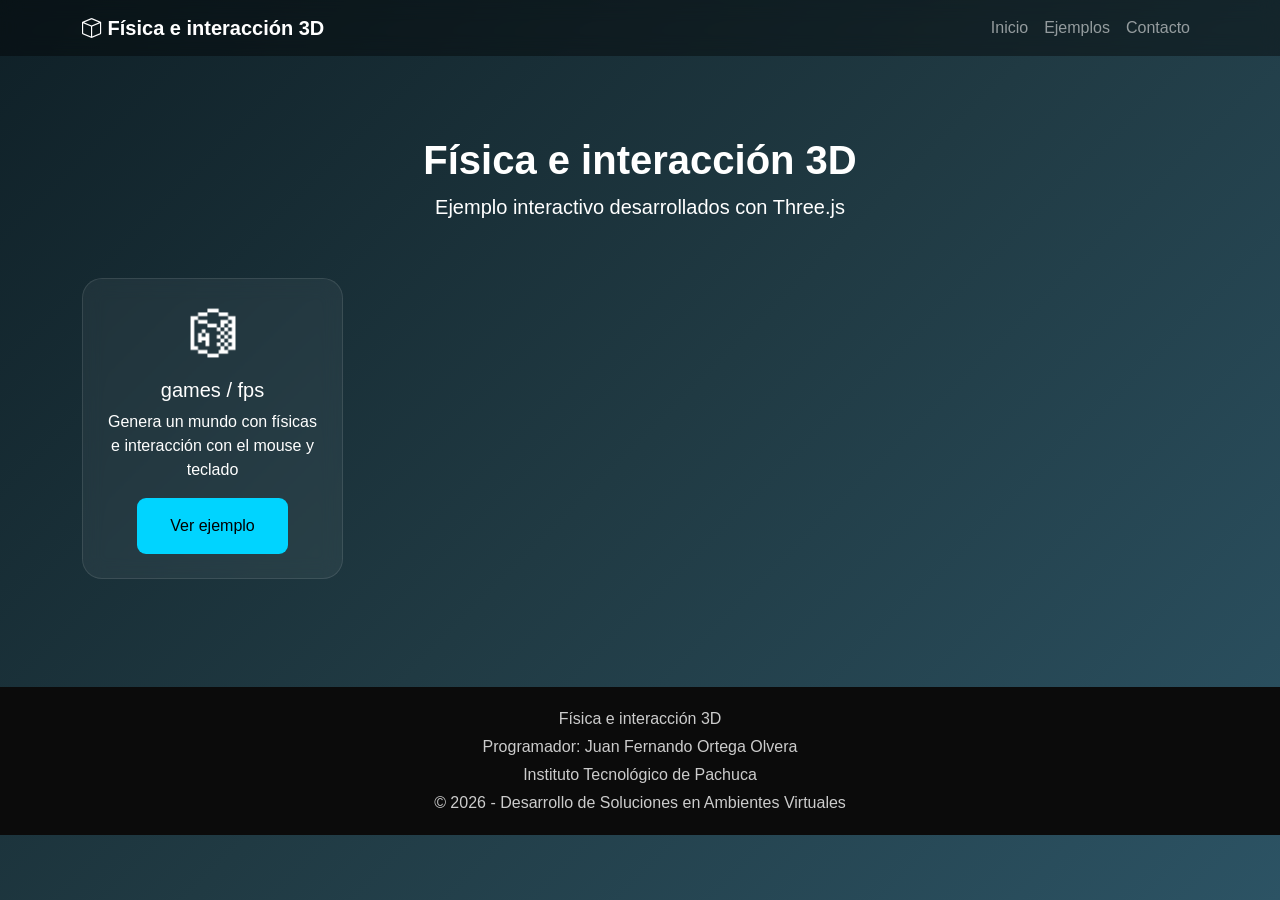
==== index.html @ d812e0b1 "versión inicial" ====
<!DOCTYPE html>
<html lang="es">

<head>
    <meta charset="UTF-8">
    <meta name="viewport" content="width=device-width, initial-scale=1.0">

    <title>Física e interacción 3D</title>
    <link rel="icon" type="image/png" href="assets/img/favicon.png">

    <!-- Bootstrap 5 -->
    <link href="https://cdn.jsdelivr.net/npm/bootstrap@5.3.3/dist/css/bootstrap.min.css" rel="stylesheet">
    <!-- Icons -->
    <link rel="stylesheet" href="https://cdn.jsdelivr.net/npm/bootstrap-icons@1.11.3/font/bootstrap-icons.css">

    <link type="text/css" rel="stylesheet" href="assets/css/index.css">

</head>

<body>

    <!-- NAVBAR -->
    <nav class="navbar navbar-expand-lg navbar-dark">
        <div class="container">

            <a class="navbar-brand fw-bold" href="index.html">
                <i class="bi bi-box"></i> Física e interacción 3D
            </a>

            <button class="navbar-toggler" data-bs-toggle="collapse" data-bs-target="#menu">
                <span class="navbar-toggler-icon"></span>
            </button>

            <div class="collapse navbar-collapse" id="menu">
                <ul class="navbar-nav ms-auto">
                    <li class="nav-item">
                        <a class="nav-link" href="index.html">Inicio</a>
                    </li>
                    <li class="nav-item">
                        <a class="nav-link" href="#ejemplos">Ejemplos</a>
                    </li>
                    <li class="nav-item">
                        <a class="nav-link" href="#footer">Contacto</a>
                    </li>
                </ul>
            </div>
        </div>
    </nav>


    <!-- HERO -->
    <section class="hero container">
        <h1>Física e interacción 3D</h1>
        <p class="lead">
            Ejemplo interactivo desarrollados con Three.js
        </p>
    </section>


    <!-- EJEMPLOS -->
    <section id="ejemplos" class="container pb-5">
        <div class="row g-4">
            <!-- EJEMPLO 1 -->
            <div class="col-md-6 col-lg-3">
                <div class="card card-ui p-4 text-center h-100">
                    <img src="assets/img/cubo.png" class="icon-3d-img">
                    <h5>games / fps</h5>
                    <p>
                        Genera un mundo con físicas e interacción con el mouse y teclado
                    </p>
                    <a href="games_fps.html">
                        <button class="botonesMenu">
                            Ver ejemplo
                        </button>
                    </a>
                </div>
            </div>
        </div>
    </section>


    <!-- FOOTER -->
    <footer id="footer">
        <div class="container">
            <p class="mb-1">
                Física e interacción 3D
            </p>
            <p class="mb-1">
                Programador: Juan Fernando Ortega Olvera
            </p>
            <p class="mb-1">
                Instituto Tecnológico de Pachuca
            </p>
            <p class="mb-0">
                © 2026 - Desarrollo de Soluciones en Ambientes Virtuales
            </p>
        </div>
    </footer>


    <!-- Bootstrap JS -->
    <script src="https://cdn.jsdelivr.net/npm/bootstrap@5.3.3/dist/js/bootstrap.bundle.min.js"></script>

</body>

</html>
---- assets/css/index.css ----
/* Fondo estilo moderno */
body {
    background: linear-gradient(135deg, #0f2027, #203a43, #2c5364);
    min-height: 100vh;
    color: white;
    font-family: 'Segoe UI', sans-serif;
}

/* Card estilo UIverse */
.card-ui {
    background: rgba(255, 255, 255, 0.05);
    border-radius: 20px;
    backdrop-filter: blur(10px);
    border: 1px solid rgba(255, 255, 255, 0.1);
    transition: all .3s ease;
    color: white;
}

.card-ui:hover {
    transform: translateY(-10px) scale(1.03);
    box-shadow: 0 10px 40px rgba(0, 0, 0, 0.4);
}

/* iconos grandes */
.icon-3d {
    font-size: 45px;
    margin-bottom: 15px;
    color: #00d4ff;
}

.icon-3d-img {
    width: 60px;
    height: 60px;
    display: block;
    margin: 0 auto 15px auto;
    object-fit: contain;
}

/* navbar */
.navbar {
    background: rgba(0, 0, 0, 0.4);
    backdrop-filter: blur(10px);
}

/* footer */
footer {
    background: #0b0b0b;
    padding: 20px;
    margin-top: 60px;
    text-align: center;
    color: #ccc;
}

.hero {
    padding: 80px 0 40px 0;
    text-align: center;
}

.hero h1 {
    font-weight: 700;
}


/* From Uiverse.io by TCdesign-dev */
.botonesMenu {
    padding-left: 33px;
    padding-right: 33px;
    padding-bottom: 16px;
    padding-top: 16px;
    border-radius: 9px;
    background: #00d4ff;
    border: none;
    font-family: inherit;
    text-align: center;
    cursor: pointer;
    transition: 0.4s;
}

.botonesMenu:hover {
    box-shadow: 7px 5px 56px -14px #07c9ef;
}

.botonesMenu:active {
    transform: scale(0.97);
    box-shadow: 7px 5px 56px -10px #13abc9;
}
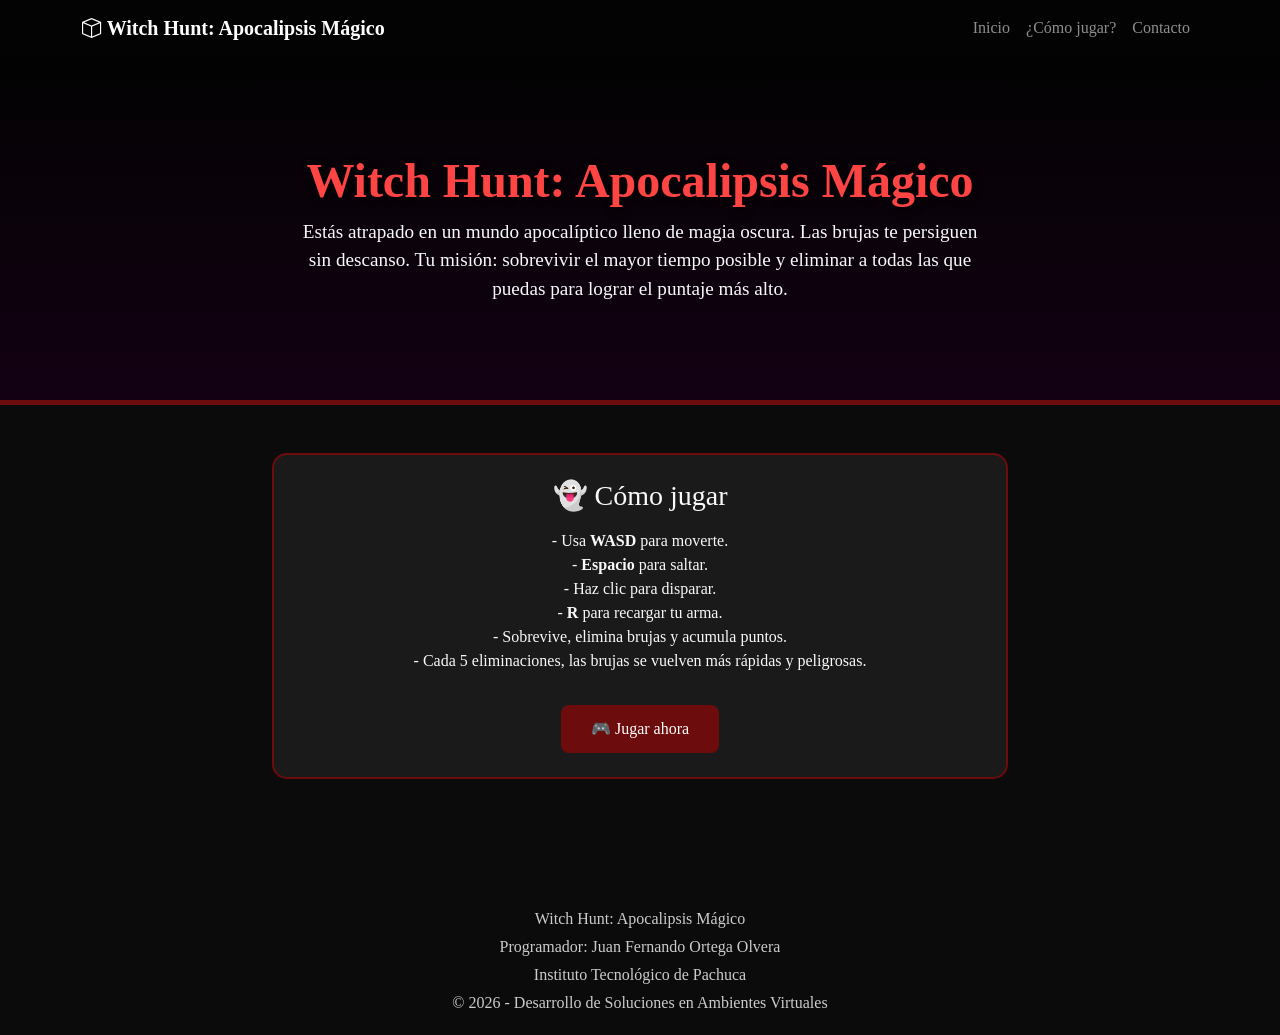
==== commit 14b50055: "se agrego diseño del index" ====
--- a/index.html
+++ b/index.html
@@ -5,7 +5,7 @@
     <meta charset="UTF-8">
     <meta name="viewport" content="width=device-width, initial-scale=1.0">
 
-    <title>Física e interacción 3D</title>
+    <title>Witch Hunt: Apocalipsis Mágico</title>
     <link rel="icon" type="image/png" href="assets/img/favicon.png">
 
     <!-- Bootstrap 5 -->
@@ -24,7 +24,7 @@
         <div class="container">
 
             <a class="navbar-brand fw-bold" href="index.html">
-                <i class="bi bi-box"></i> Física e interacción 3D
+                <i class="bi bi-box"></i> Witch Hunt: Apocalipsis Mágico
             </a>
 
             <button class="navbar-toggler" data-bs-toggle="collapse" data-bs-target="#menu">
@@ -37,7 +37,7 @@
                         <a class="nav-link" href="index.html">Inicio</a>
                     </li>
                     <li class="nav-item">
-                        <a class="nav-link" href="#ejemplos">Ejemplos</a>
+                        <a class="nav-link" href="#ejemplos">¿Cómo jugar?</a>
                     </li>
                     <li class="nav-item">
                         <a class="nav-link" href="#footer">Contacto</a>
@@ -49,28 +49,32 @@
 
 
     <!-- HERO -->
-    <section class="hero container">
-        <h1>Física e interacción 3D</h1>
+    <section class="hero">
+        <h1>Witch Hunt: Apocalipsis Mágico</h1>
         <p class="lead">
-            Ejemplo interactivo desarrollados con Three.js
+            Estás atrapado en un mundo apocalíptico lleno de magia oscura. Las brujas te persiguen sin descanso. 
+            Tu misión: sobrevivir el mayor tiempo posible y eliminar a todas las que puedas para lograr el puntaje más alto.
         </p>
     </section>
 
 
-    <!-- EJEMPLOS -->
-    <section id="ejemplos" class="container pb-5">
-        <div class="row g-4">
-            <!-- EJEMPLO 1 -->
-            <div class="col-md-6 col-lg-3">
-                <div class="card card-ui p-4 text-center h-100">
-                    <img src="assets/img/cubo.png" class="icon-3d-img">
-                    <h5>games / fps</h5>
+    <!-- COMO JUGAR -->
+    <section id="ejemplos" class="container py-5">
+        <div class="row g-4 justify-content-center">
+            <div class="col-md-8">
+                <div class="card card-spooky p-4 text-center h-100">
+                    <h3 class="mb-3">👻 Cómo jugar</h3>
                     <p>
-                        Genera un mundo con físicas e interacción con el mouse y teclado
+                        - Usa <strong>WASD</strong> para moverte.<br>
+                        - <strong>Espacio</strong> para saltar.<br>
+                        - Haz clic para disparar.<br>
+                        - <strong>R</strong> para recargar tu arma.<br>
+                        - Sobrevive, elimina brujas y acumula puntos.<br>
+                        - Cada 5 eliminaciones, las brujas se vuelven más rápidas y peligrosas.
                     </p>
                     <a href="games_fps.html">
-                        <button class="botonesMenu">
-                            Ver ejemplo
+                        <button class="btn btn-spooky mt-3">
+                            🎮 Jugar ahora
                         </button>
                     </a>
                 </div>
@@ -83,7 +87,7 @@
     <footer id="footer">
         <div class="container">
             <p class="mb-1">
-                Física e interacción 3D
+                Witch Hunt: Apocalipsis Mágico
             </p>
             <p class="mb-1">
                 Programador: Juan Fernando Ortega Olvera
--- a/assets/css/index.css
+++ b/assets/css/index.css
@@ -1,31 +1,81 @@
-/* Fondo estilo moderno */
+/* Fondo estilo espeluznante */
 body {
-    background: linear-gradient(135deg, #0f2027, #203a43, #2c5364);
+    background-color: #0b0b0b;
+    color: #f8f9fa;
+    font-family: 'Cinzel', serif;
     min-height: 100vh;
-    color: white;
-    font-family: 'Segoe UI', sans-serif;
 }
 
-/* Card estilo UIverse */
+/* Hero con fondo tenebroso */
+.hero {
+    text-align: center;
+    padding: 6rem 2rem;
+    background: linear-gradient(rgba(0,0,0,0.8), rgba(20,0,20,0.9)), url('assets/img/spooky-bg.jpg') center/cover no-repeat;
+    color: #f8f9fa;
+    border-bottom: 5px solid #6c0c0c;
+}
+
+.hero h1 {
+    font-size: 3rem;
+    text-shadow: 2px 2px 8px #000;
+    color: #ff4444;
+    font-weight: 700;
+}
+
+.hero p {
+    font-size: 1.2rem;
+    max-width: 700px;
+    margin: auto;
+}
+
+/* Card estilo espeluznante */
+.card-spooky {
+    background-color: #1a1a1a;
+    border: 2px solid #6c0c0c;
+    color: #f8f9fa;
+    transition: transform 0.3s ease;
+    border-radius: 15px;
+}
+
+.card-spooky:hover {
+    transform: scale(1.05);
+    box-shadow: 0 0 20px #6c0c0c;
+}
+
+/* Botón estilo terror */
+.btn-spooky {
+    background-color: #6c0c0c;
+    color: #fff;
+    border: none;
+    padding: 12px 30px;
+    border-radius: 8px;
+    transition: background-color 0.3s ease;
+}
+
+.btn-spooky:hover {
+    background-color: #a00c0c;
+}
+
+/* Card estilo UIverse (manteniendo pero adaptando colores) */
 .card-ui {
     background: rgba(255, 255, 255, 0.05);
     border-radius: 20px;
     backdrop-filter: blur(10px);
     border: 1px solid rgba(255, 255, 255, 0.1);
     transition: all .3s ease;
-    color: white;
+    color: #f8f9fa;
 }
 
 .card-ui:hover {
     transform: translateY(-10px) scale(1.03);
-    box-shadow: 0 10px 40px rgba(0, 0, 0, 0.4);
+    box-shadow: 0 0 40px rgba(108, 12, 12, 0.6);
 }
 
 /* iconos grandes */
 .icon-3d {
     font-size: 45px;
     margin-bottom: 15px;
-    color: #00d4ff;
+    color: #ff4444;
 }
 
 .icon-3d-img {
@@ -38,7 +88,7 @@
 
 /* navbar */
 .navbar {
-    background: rgba(0, 0, 0, 0.4);
+    background: rgba(0, 0, 0, 0.7);
     backdrop-filter: blur(10px);
 }
 
@@ -51,36 +101,24 @@
     color: #ccc;
 }
 
-.hero {
-    padding: 80px 0 40px 0;
-    text-align: center;
-}
-
-.hero h1 {
-    font-weight: 700;
-}
-
-
-/* From Uiverse.io by TCdesign-dev */
+/* Botones menú adaptados */
 .botonesMenu {
-    padding-left: 33px;
-    padding-right: 33px;
-    padding-bottom: 16px;
-    padding-top: 16px;
+    padding: 16px 33px;
     border-radius: 9px;
-    background: #00d4ff;
+    background: #6c0c0c;
     border: none;
     font-family: inherit;
     text-align: center;
     cursor: pointer;
     transition: 0.4s;
+    color: #fff;
 }
 
 .botonesMenu:hover {
-    box-shadow: 7px 5px 56px -14px #07c9ef;
+    box-shadow: 0 0 25px #a00c0c;
 }
 
 .botonesMenu:active {
     transform: scale(0.97);
-    box-shadow: 7px 5px 56px -10px #13abc9;
-}+    box-shadow: 0 0 25px #ff4444;
+}
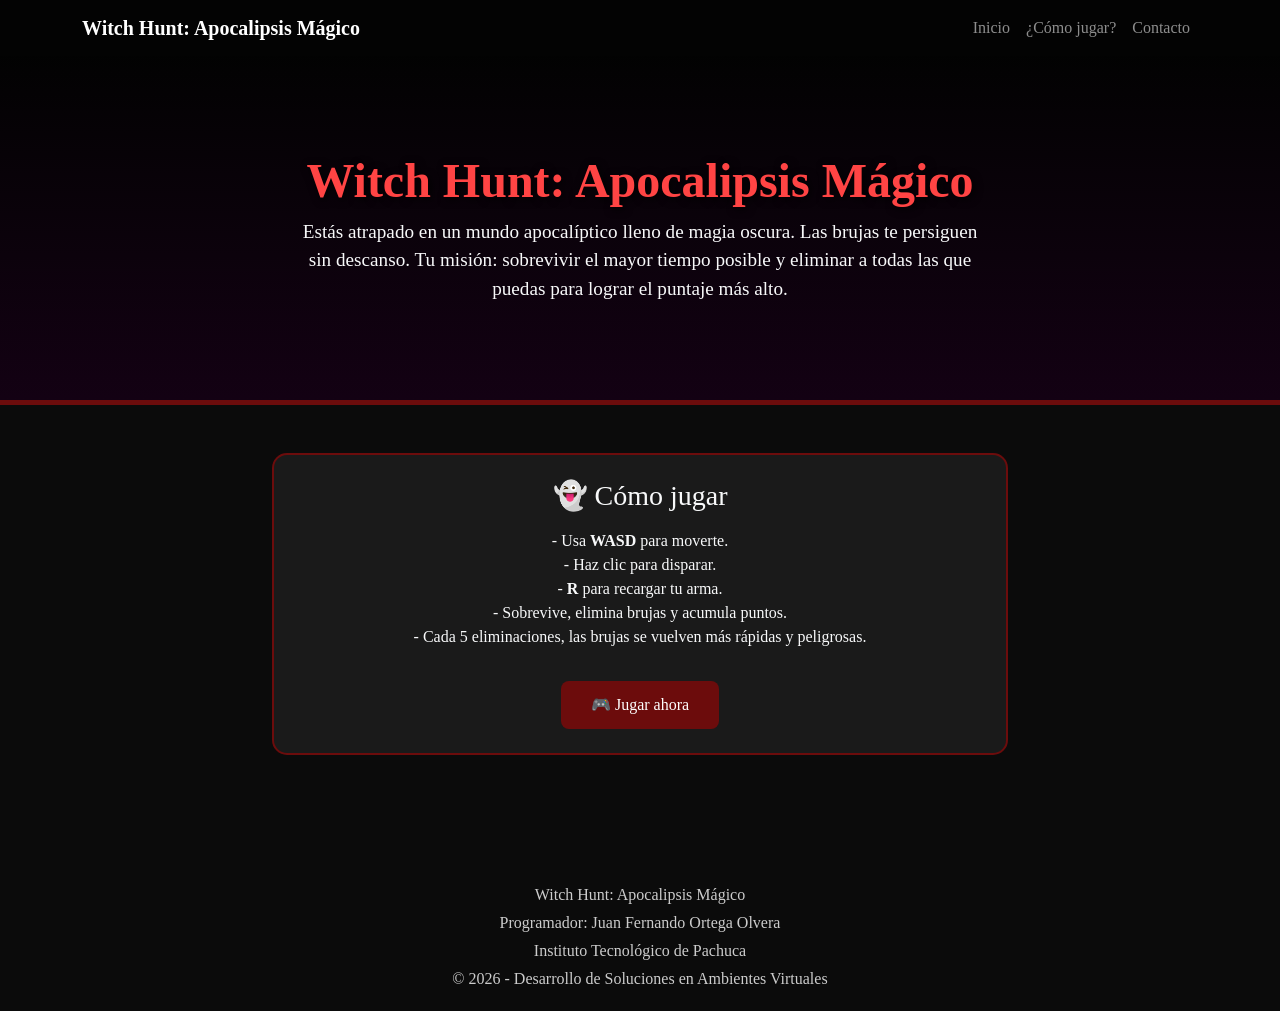
==== commit a60bc52b: "se agrego favicon" ====
--- a/index.html
+++ b/index.html
@@ -24,7 +24,7 @@
         <div class="container">
 
             <a class="navbar-brand fw-bold" href="index.html">
-                <i class="bi bi-box"></i> Witch Hunt: Apocalipsis Mágico
+                Witch Hunt: Apocalipsis Mágico
             </a>
 
             <button class="navbar-toggler" data-bs-toggle="collapse" data-bs-target="#menu">
@@ -66,7 +66,6 @@
                     <h3 class="mb-3">👻 Cómo jugar</h3>
                     <p>
                         - Usa <strong>WASD</strong> para moverte.<br>
-                        - <strong>Espacio</strong> para saltar.<br>
                         - Haz clic para disparar.<br>
                         - <strong>R</strong> para recargar tu arma.<br>
                         - Sobrevive, elimina brujas y acumula puntos.<br>
